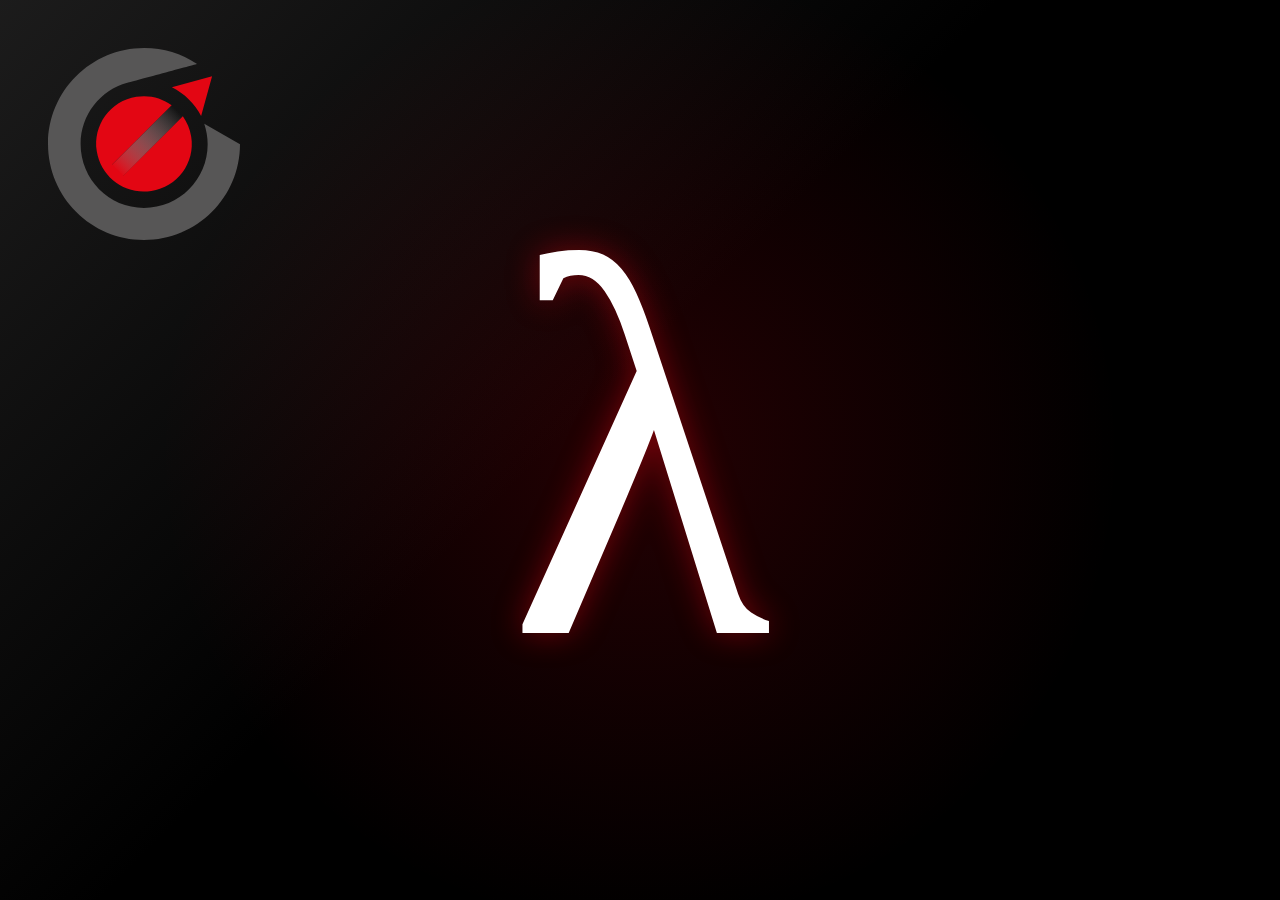
==== index.html @ 45cadd9d "starting point of Logismy Web site" ====
<!doctype html>
<html lang="de">
   <head>
      <meta charset="utf-8">
      <meta name="viewport" content="width=device-width, initial-scale=1">
      <meta name="description" content="logismy">
      <title>logismy</title>
      <link href="https://cdn.jsdelivr.net/npm/bootstrap@5.3.3/dist/css/bootstrap.min.css" rel="stylesheet">
      <link href="kategory.css" rel="stylesheet">
      <link href="logismy.css" rel="stylesheet">
   </head>
   <body>
      <main class="site-shell logismy-home position-relative p-4 p-md-5">
         <h1 class="visually-hidden">logismy</h1>
         <a class="position-relative z-1 d-inline-block" href="../index.html" aria-label="Zur kategory Startseite">
            <img class="logismy-logo" src="kategory.svg" alt="kategory">
         </a>
         <div class="lambda-stage position-absolute top-50 start-50 translate-middle" aria-hidden="true">
            &lambda;
         </div>
      </main>
      <script src="https://cdn.jsdelivr.net/npm/bootstrap@5.3.3/dist/js/bootstrap.bundle.min.js"></script>
   </body>
</html>
---- kategory.css ----
:root {
   --kategory-dark-gray: rgb(87, 86, 86);
   --kategory-red: rgb(227, 6, 19);
   --kategory-green: rgb(0, 234, 0);
   --kategory-yellow: rgb(252, 228, 0);
   --kategory-orange: rgb(255, 126, 0);
   --kategory-light-blue: rgb(0, 240, 240);
   --kategory-dark-blue: rgb(25, 118, 225);
   --kategory-white: rgb(255, 255, 255);
   --kategory-black: rgb(0, 0, 0);
   --kategory-serif: "Times New Roman", Times, Baskerville, Georgia, serif;
   --kategory-mono: "Consolas", "Monaco", "Menlo", "Ubuntu Mono", "source-code-pro", monospace;
}

html,
body {
   min-height: 100%;
}

body {
   margin: 0;
   font-family: var(--kategory-serif);
   color: var(--kategory-black);
   background: var(--kategory-white);
}

code,
kbd,
pre,
samp {
   font-family: var(--kategory-mono);
}

.site-shell {
   min-height: 100vh;
}

.kategory-home {
   background:
      radial-gradient(circle at center, rgba(227, 6, 19, 0.08), transparent 34rem),
      linear-gradient(135deg, rgba(87, 86, 86, 0.08), transparent 42%);
}

.kategory-logo {
   display: block;
   width: min(72vw, 34rem);
   height: auto;
}

.logismy-logo {
   width: clamp(7rem, 18vw, 12rem);
   height: auto;
}

.logismy-home {
   overflow: hidden;
   background:
      radial-gradient(circle at center, rgba(227, 6, 19, 0.16), transparent 30rem),
      linear-gradient(135deg, rgba(87, 86, 86, 0.32), transparent 46%),
      var(--kategory-black);
}

.lambda-stage {
   color: var(--kategory-white);
   font-size: clamp(12rem, 44vw, 34rem);
   line-height: 1;
   text-shadow: 0 0 2rem rgba(227, 6, 19, 0.44);
}
---- logismy.css ----
body {
   color: var(--kategory-white);
   background: var(--kategory-black);
}
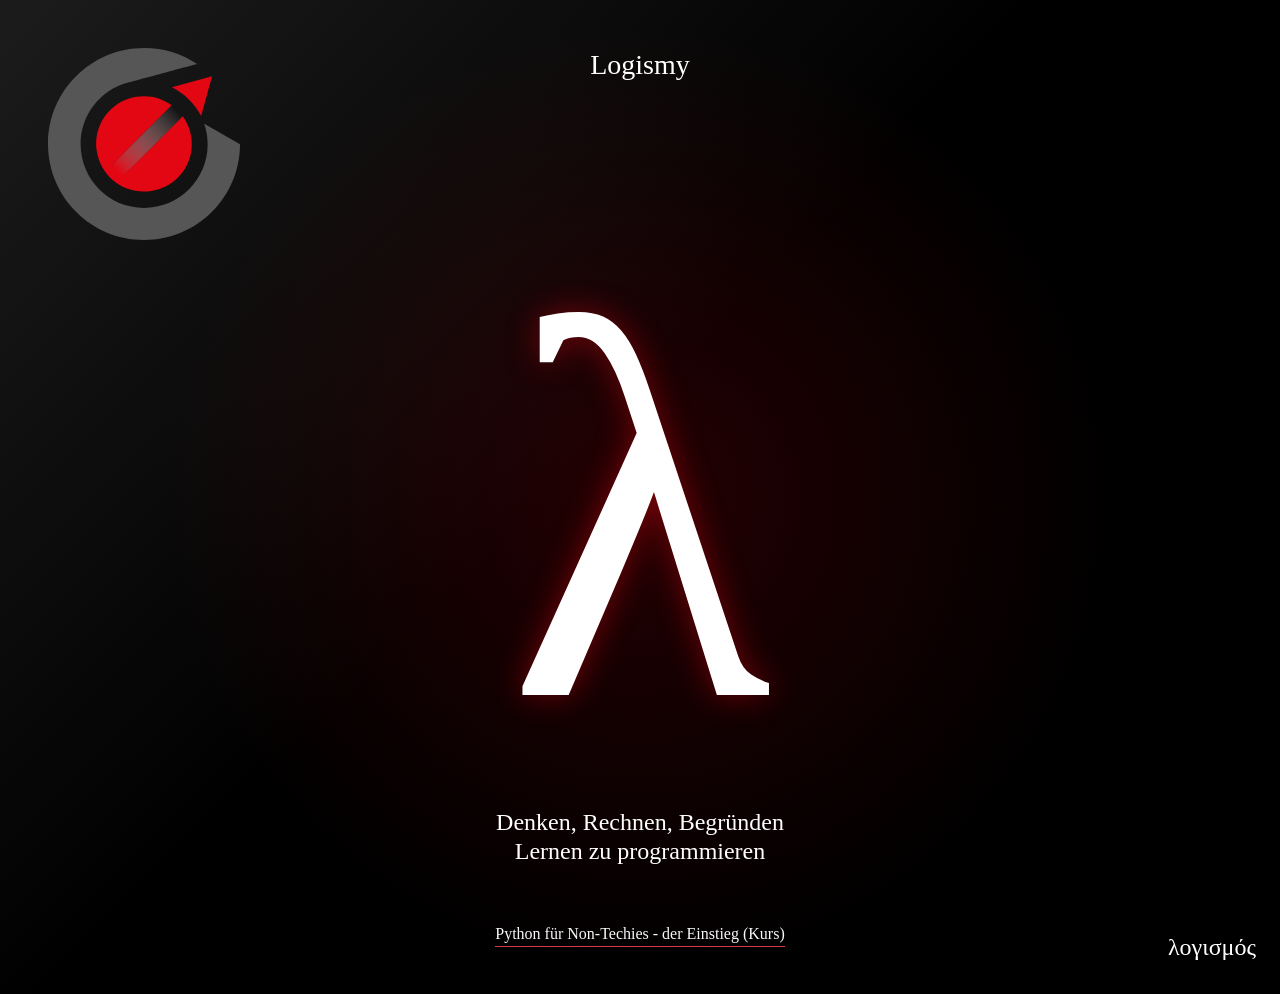
==== commit c809af03: "Added page for first course" ====
--- a/index.html
+++ b/index.html
@@ -4,19 +4,36 @@
       <meta charset="utf-8">
       <meta name="viewport" content="width=device-width, initial-scale=1">
       <meta name="description" content="logismy">
-      <title>logismy</title>
+      <title>Logismy</title>
       <link href="https://cdn.jsdelivr.net/npm/bootstrap@5.3.3/dist/css/bootstrap.min.css" rel="stylesheet">
       <link href="kategory.css" rel="stylesheet">
       <link href="logismy.css" rel="stylesheet">
    </head>
    <body>
-      <main class="site-shell logismy-home position-relative p-4 p-md-5">
-         <h1 class="visually-hidden">logismy</h1>
-         <a class="position-relative z-1 d-inline-block" href="../index.html" aria-label="Zur kategory Startseite">
-            <img class="logismy-logo" src="kategory.svg" alt="kategory">
-         </a>
-         <div class="lambda-stage position-absolute top-50 start-50 translate-middle" aria-hidden="true">
-            &lambda;
+      <main class="site-shell logismy-home position-relative p-4 p-md-5 d-flex flex-column">
+         <header class="w-100 d-flex justify-content-between align-items-start">
+            <a class="z-1" href="index.html" aria-label="Zurück zur Startseite">
+               <img class="logismy-logo" src="kategory.svg" alt="kategory">
+            </a>
+            <h1 class="h3 fw-normal m-0">Logismy</h1>
+            <div class="d-none d-md-block" style="width: clamp(7rem, 18vw, 12rem);"></div>
+         </header>
+
+         <div class="flex-grow-1 d-flex flex-column justify-content-center align-items-center text-center">
+            <div class="lambda-stage" aria-hidden="true">
+               &lambda;
+            </div>
+            <div class="mt-4">
+               <p class="h4 fw-normal mb-0">Denken, Rechnen, Begründen</p>
+               <p class="h4 fw-normal">Lernen zu programmieren</p>
+            </div>
+            <div class="mt-5">
+               <a href="kurs-Python-Non-Techies.html" class="link-light text-decoration-none border-bottom border-danger pb-1">Python für Non-Techies - der Einstieg (Kurs)</a>
+            </div>
+         </div>
+
+         <div class="position-absolute bottom-0 end-0 p-4 h4 fw-normal">
+            λογισμός
          </div>
       </main>
       <script src="https://cdn.jsdelivr.net/npm/bootstrap@5.3.3/dist/js/bootstrap.bundle.min.js"></script>
--- a/logismy.css
+++ b/logismy.css
@@ -2,3 +2,19 @@
    color: var(--kategory-white);
    background: var(--kategory-black);
 }
+
+.lambda-nav {
+   display: inline-block;
+   color: var(--kategory-white);
+   font-size: clamp(4rem, 12vw, 8rem);
+   line-height: 1;
+   text-decoration: none;
+   text-shadow: 0 0 1rem rgba(227, 6, 19, 0.44);
+   transition: opacity 0.2s, transform 0.2s;
+}
+
+.lambda-nav:hover {
+   color: var(--kategory-white);
+   opacity: 0.8;
+   transform: scale(1.05);
+}
